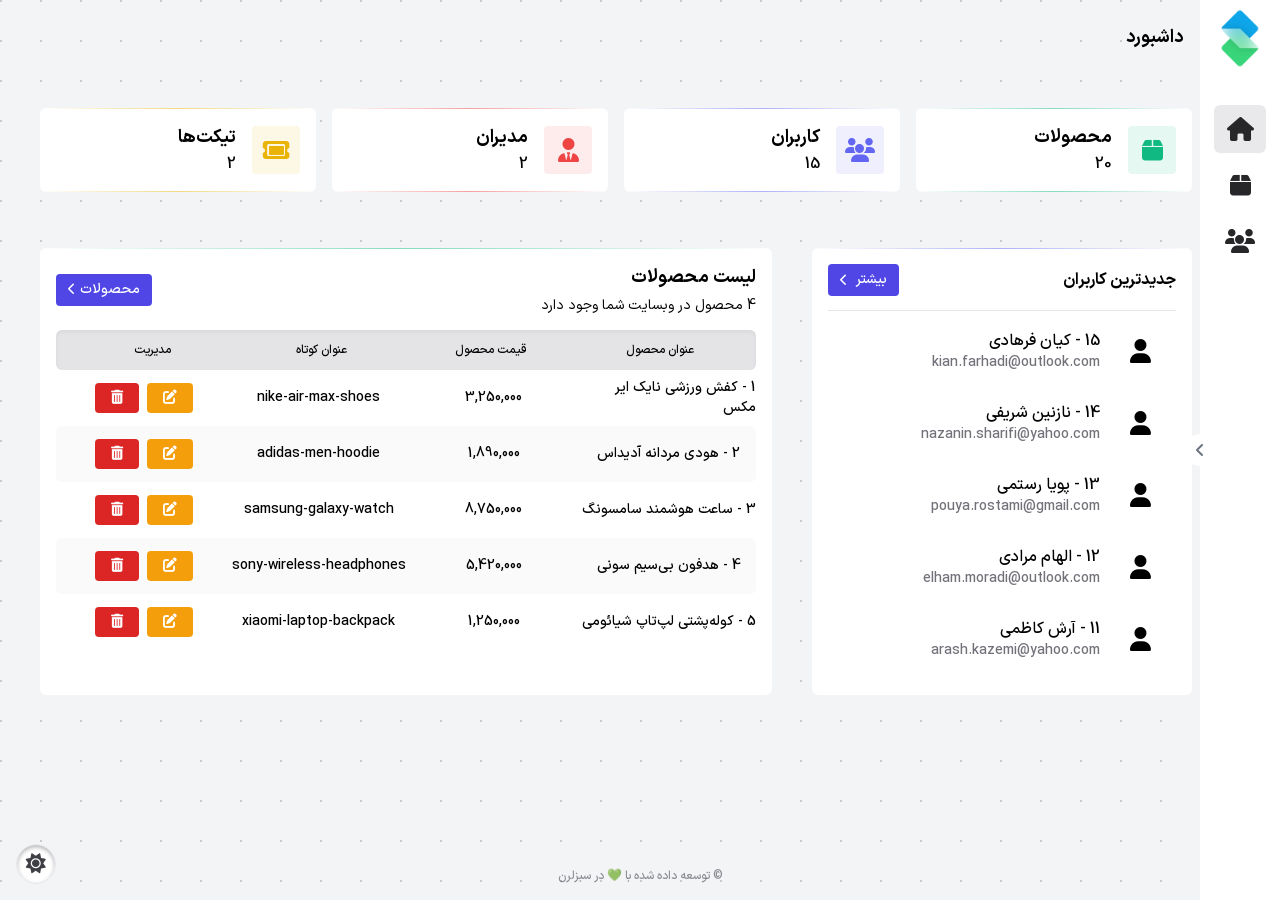
==== index.html @ e5ffb811 "git started" ====
<!-- 
  1: use ".hidden" class to toggle ".TOAST" and ".MODAL-SCREEN"

  2: use insertAdjacentHTML method to change .modal content
-->

<!doctype html>
<html lang="fa-IR" dir="rtl">
   <head>
      <meta charset="UTF-8" />
      <meta name="viewport" content="width=device-width, initial-scale=1.0" />
      <title>سبز لرن - داشبورد ادمین</title>
      <link rel="stylesheet" href="./public/css/styles.css" />
      <!-- Fontawesome CDNJS 6.6.0 -->
      <link rel="stylesheet" href="https://cdnjs.cloudflare.com/ajax/libs/font-awesome/6.6.0/css/all.min.css" />
   </head>
   <body>
      <header></header>

      <main>
         <aside class="sidebar">
            <header>
               <a href="/">
                  <img src="./public/images/logo.png" class="website-logo" alt="" />
               </a>
            </header>
            <main class="side-menu">
               <ul class="side-container">
                  <li>
                     <a href="#" class="navlink active">
                        <span class="navicon"><i class="fa-solid fa-house"></i></span>
                        <span class="title">داشبورد</span>
                     </a>
                  </li>
                  <!-- Products -->
                  <li>
                     <a href="./dashboard/products/" class="navlink">
                        <span class="navicon"><i class="fa-solid fa-box"></i></span>
                        <span class="title">محصولات</span>
                     </a>
                  </li>

                  <li>
                     <a href="./dashboard/users/" class="navlink">
                        <span class="navicon"><i class="fa-solid fa-users"></i></span>
                        <span class="title">کاربران</span>
                     </a>
                  </li>
               </ul>
            </main>
            <footer></footer>
            <button class="toggle-sidebar">
               <!-- Arrow Right -->
               <i class="fa-solid fa-angle-left"></i>
            </button>
         </aside>
         <section class="content">
            <div class="breadcrumbs">
               <a href="./index.html" class="breadcrumb">داشبورد</a>
            </div>

            <section class="hero-cards">
               <article>
                  <i class="ui-border emerald top"></i>
                  <i class="ui-border emerald bottom"></i>
                  <!-- Products icon -->
                  <span class="hero-card-icon products-icon">
                     <i class="fa-solid fa-box"></i>
                  </span>
                  <div>
                     <p class="hero-card-title">محصولات</p>
                     <p class="hero-card-data products-data">2</p>
                  </div>
               </article>
               <article>
                  <i class="ui-border indigo top"></i>
                  <i class="ui-border indigo bottom"></i>
                  <!-- Users icon -->
                  <span class="hero-card-icon users-icon">
                     <i class="fa-solid fa-users"></i>
                  </span>
                  <div>
                     <p class="hero-card-title">کاربران</p>
                     <p class="hero-card-data users-data">2</p>
                  </div>
               </article>
               <article>
                  <i class="ui-border red top"></i>
                  <i class="ui-border red bottom"></i>
                  <!-- Admins icon -->
                  <span class="hero-card-icon admins-icon">
                     <i class="fa-solid fa-user-tie"></i>
                  </span>
                  <div>
                     <p class="hero-card-title">مدیران</p>
                     <p class="hero-card-data moderators-data">2</p>
                  </div>
               </article>
               <article>
                  <i class="ui-border yellow top"></i>
                  <i class="ui-border yellow bottom"></i>
                  <!-- Tickets icon -->
                  <span class="hero-card-icon tickets-icon">
                     <i class="fa-solid fa-ticket"></i>
                  </span>
                  <div>
                     <p class="hero-card-title">تیکت‌ها</p>
                     <p class="hero-card-data ticket-data">2</p>
                  </div>
               </article>
            </section>

            <section class="after-hero">
               <section class="latest-users">
                  <i class="ui-border top indigo"></i>
                  <div class="section-header">
                     <p class="section-title">جدیدترین کاربران</p>
                     <!-- Redirect to /dashboard/users page -->
                     <a href="./dashboard/users/" class="section-link">
                        بیشتر
                        <!-- Arrow(Chervon Left) -->
                        <i class="fa-solid fa-chevron-left"></i>
                     </a>
                  </div>
               </section>
               <section class="table-component">
                  <i class="ui-border emerald top"></i>
                  <div class="section-header">
                     <div>
                        <p class="title-text">لیست محصولات</p>
                        <p class="products-count-text caption-text">
                           <span class="products-data">4</span>
                           <span> محصول در وبسایت شما وجود دارد </span>
                        </p>
                     </div>
                     <a href="./dashboard/products/" class="section-link">
                        <span>
                           محصولات
                           <i class="fa-solid fa-chevron-left"></i>
                        </span>
                     </a>
                  </div>

                  <div class="table-head-row">
                     <p>عنوان محصول</p>
                     <p>قیمت محصول</p>
                     <p>عنوان کوتاه</p>
                     <p>مدیریت</p>
                  </div>

                  <div class="table-body" id="first-products-container">
                     <!-- Data loaded from js -->
                  </div>
               </section>
            </section>
         </section>
      </main>

      <footer></footer>

      <div class="toast hidden">cls
      </div>

      <div class="modal-screen hidden">
         <div class="modal"></div>
      </div>

      <button class="theme-button">
         <!-- Moon icon -->
         <!-- <i class="fas fa-moon"></i> -->
         <!-- Sun icon -->
         <i class="fas fa-sun"></i>
      </button>

      <footer class="copyright">
         &copy; توسعه داده شده با 💚 در
         <a href="https://sabzlearn.ir" target="_blank">سبزلرن</a>
      </footer>

      <script src="./public/js/app.js" defer></script>
   </body>
</html>
---- public/css/styles.css ----
*, ::before, ::after {
  --tw-border-spacing-x: 0;
  --tw-border-spacing-y: 0;
  --tw-translate-x: 0;
  --tw-translate-y: 0;
  --tw-rotate: 0;
  --tw-skew-x: 0;
  --tw-skew-y: 0;
  --tw-scale-x: 1;
  --tw-scale-y: 1;
  --tw-pan-x:  ;
  --tw-pan-y:  ;
  --tw-pinch-zoom:  ;
  --tw-scroll-snap-strictness: proximity;
  --tw-gradient-from-position:  ;
  --tw-gradient-via-position:  ;
  --tw-gradient-to-position:  ;
  --tw-ordinal:  ;
  --tw-slashed-zero:  ;
  --tw-numeric-figure:  ;
  --tw-numeric-spacing:  ;
  --tw-numeric-fraction:  ;
  --tw-ring-inset:  ;
  --tw-ring-offset-width: 0px;
  --tw-ring-offset-color: #fff;
  --tw-ring-color: rgb(59 130 246 / 0.5);
  --tw-ring-offset-shadow: 0 0 #0000;
  --tw-ring-shadow: 0 0 #0000;
  --tw-shadow: 0 0 #0000;
  --tw-shadow-colored: 0 0 #0000;
  --tw-blur:  ;
  --tw-brightness:  ;
  --tw-contrast:  ;
  --tw-grayscale:  ;
  --tw-hue-rotate:  ;
  --tw-invert:  ;
  --tw-saturate:  ;
  --tw-sepia:  ;
  --tw-drop-shadow:  ;
  --tw-backdrop-blur:  ;
  --tw-backdrop-brightness:  ;
  --tw-backdrop-contrast:  ;
  --tw-backdrop-grayscale:  ;
  --tw-backdrop-hue-rotate:  ;
  --tw-backdrop-invert:  ;
  --tw-backdrop-opacity:  ;
  --tw-backdrop-saturate:  ;
  --tw-backdrop-sepia:  ;
  --tw-contain-size:  ;
  --tw-contain-layout:  ;
  --tw-contain-paint:  ;
  --tw-contain-style:  ;
}

::backdrop {
  --tw-border-spacing-x: 0;
  --tw-border-spacing-y: 0;
  --tw-translate-x: 0;
  --tw-translate-y: 0;
  --tw-rotate: 0;
  --tw-skew-x: 0;
  --tw-skew-y: 0;
  --tw-scale-x: 1;
  --tw-scale-y: 1;
  --tw-pan-x:  ;
  --tw-pan-y:  ;
  --tw-pinch-zoom:  ;
  --tw-scroll-snap-strictness: proximity;
  --tw-gradient-from-position:  ;
  --tw-gradient-via-position:  ;
  --tw-gradient-to-position:  ;
  --tw-ordinal:  ;
  --tw-slashed-zero:  ;
  --tw-numeric-figure:  ;
  --tw-numeric-spacing:  ;
  --tw-numeric-fraction:  ;
  --tw-ring-inset:  ;
  --tw-ring-offset-width: 0px;
  --tw-ring-offset-color: #fff;
  --tw-ring-color: rgb(59 130 246 / 0.5);
  --tw-ring-offset-shadow: 0 0 #0000;
  --tw-ring-shadow: 0 0 #0000;
  --tw-shadow: 0 0 #0000;
  --tw-shadow-colored: 0 0 #0000;
  --tw-blur:  ;
  --tw-brightness:  ;
  --tw-contrast:  ;
  --tw-grayscale:  ;
  --tw-hue-rotate:  ;
  --tw-invert:  ;
  --tw-saturate:  ;
  --tw-sepia:  ;
  --tw-drop-shadow:  ;
  --tw-backdrop-blur:  ;
  --tw-backdrop-brightness:  ;
  --tw-backdrop-contrast:  ;
  --tw-backdrop-grayscale:  ;
  --tw-backdrop-hue-rotate:  ;
  --tw-backdrop-invert:  ;
  --tw-backdrop-opacity:  ;
  --tw-backdrop-saturate:  ;
  --tw-backdrop-sepia:  ;
  --tw-contain-size:  ;
  --tw-contain-layout:  ;
  --tw-contain-paint:  ;
  --tw-contain-style:  ;
}

/*
! tailwindcss v3.4.14 | MIT License | https://tailwindcss.com
*/

/*
1. Prevent padding and border from affecting element width. (https://github.com/mozdevs/cssremedy/issues/4)
2. Allow adding a border to an element by just adding a border-width. (https://github.com/tailwindcss/tailwindcss/pull/116)
*/

*,
::before,
::after {
  box-sizing: border-box;
  /* 1 */
  border-width: 0;
  /* 2 */
  border-style: solid;
  /* 2 */
  border-color: #e5e7eb;
  /* 2 */
}

::before,
::after {
  --tw-content: '';
}

/*
1. Use a consistent sensible line-height in all browsers.
2. Prevent adjustments of font size after orientation changes in iOS.
3. Use a more readable tab size.
4. Use the user's configured `sans` font-family by default.
5. Use the user's configured `sans` font-feature-settings by default.
6. Use the user's configured `sans` font-variation-settings by default.
7. Disable tap highlights on iOS
*/

html,
:host {
  line-height: 1.5;
  /* 1 */
  -webkit-text-size-adjust: 100%;
  /* 2 */
  -moz-tab-size: 4;
  /* 3 */
  -o-tab-size: 4;
     tab-size: 4;
  /* 3 */
  font-family: ui-sans-serif, system-ui, sans-serif, "Apple Color Emoji", "Segoe UI Emoji", "Segoe UI Symbol", "Noto Color Emoji";
  /* 4 */
  font-feature-settings: normal;
  /* 5 */
  font-variation-settings: normal;
  /* 6 */
  -webkit-tap-highlight-color: transparent;
  /* 7 */
}

/*
1. Remove the margin in all browsers.
2. Inherit line-height from `html` so users can set them as a class directly on the `html` element.
*/

body {
  margin: 0;
  /* 1 */
  line-height: inherit;
  /* 2 */
}

/*
1. Add the correct height in Firefox.
2. Correct the inheritance of border color in Firefox. (https://bugzilla.mozilla.org/show_bug.cgi?id=190655)
3. Ensure horizontal rules are visible by default.
*/

hr {
  height: 0;
  /* 1 */
  color: inherit;
  /* 2 */
  border-top-width: 1px;
  /* 3 */
}

/*
Add the correct text decoration in Chrome, Edge, and Safari.
*/

abbr:where([title]) {
  -webkit-text-decoration: underline dotted;
          text-decoration: underline dotted;
}

/*
Remove the default font size and weight for headings.
*/

h1,
h2,
h3,
h4,
h5,
h6 {
  font-size: inherit;
  font-weight: inherit;
}

/*
Reset links to optimize for opt-in styling instead of opt-out.
*/

a {
  color: inherit;
  text-decoration: inherit;
}

/*
Add the correct font weight in Edge and Safari.
*/

b,
strong {
  font-weight: bolder;
}

/*
1. Use the user's configured `mono` font-family by default.
2. Use the user's configured `mono` font-feature-settings by default.
3. Use the user's configured `mono` font-variation-settings by default.
4. Correct the odd `em` font sizing in all browsers.
*/

code,
kbd,
samp,
pre {
  font-family: ui-monospace, SFMono-Regular, Menlo, Monaco, Consolas, "Liberation Mono", "Courier New", monospace;
  /* 1 */
  font-feature-settings: normal;
  /* 2 */
  font-variation-settings: normal;
  /* 3 */
  font-size: 1em;
  /* 4 */
}

/*
Add the correct font size in all browsers.
*/

small {
  font-size: 80%;
}

/*
Prevent `sub` and `sup` elements from affecting the line height in all browsers.
*/

sub,
sup {
  font-size: 75%;
  line-height: 0;
  position: relative;
  vertical-align: baseline;
}

sub {
  bottom: -0.25em;
}

sup {
  top: -0.5em;
}

/*
1. Remove text indentation from table contents in Chrome and Safari. (https://bugs.chromium.org/p/chromium/issues/detail?id=999088, https://bugs.webkit.org/show_bug.cgi?id=201297)
2. Correct table border color inheritance in all Chrome and Safari. (https://bugs.chromium.org/p/chromium/issues/detail?id=935729, https://bugs.webkit.org/show_bug.cgi?id=195016)
3. Remove gaps between table borders by default.
*/

table {
  text-indent: 0;
  /* 1 */
  border-color: inherit;
  /* 2 */
  border-collapse: collapse;
  /* 3 */
}

/*
1. Change the font styles in all browsers.
2. Remove the margin in Firefox and Safari.
3. Remove default padding in all browsers.
*/

button,
input,
optgroup,
select,
textarea {
  font-family: inherit;
  /* 1 */
  font-feature-settings: inherit;
  /* 1 */
  font-variation-settings: inherit;
  /* 1 */
  font-size: 100%;
  /* 1 */
  font-weight: inherit;
  /* 1 */
  line-height: inherit;
  /* 1 */
  letter-spacing: inherit;
  /* 1 */
  color: inherit;
  /* 1 */
  margin: 0;
  /* 2 */
  padding: 0;
  /* 3 */
}

/*
Remove the inheritance of text transform in Edge and Firefox.
*/

button,
select {
  text-transform: none;
}

/*
1. Correct the inability to style clickable types in iOS and Safari.
2. Remove default button styles.
*/

button,
input:where([type='button']),
input:where([type='reset']),
input:where([type='submit']) {
  -webkit-appearance: button;
  /* 1 */
  background-color: transparent;
  /* 2 */
  background-image: none;
  /* 2 */
}

/*
Use the modern Firefox focus style for all focusable elements.
*/

:-moz-focusring {
  outline: auto;
}

/*
Remove the additional `:invalid` styles in Firefox. (https://github.com/mozilla/gecko-dev/blob/2f9eacd9d3d995c937b4251a5557d95d494c9be1/layout/style/res/forms.css#L728-L737)
*/

:-moz-ui-invalid {
  box-shadow: none;
}

/*
Add the correct vertical alignment in Chrome and Firefox.
*/

progress {
  vertical-align: baseline;
}

/*
Correct the cursor style of increment and decrement buttons in Safari.
*/

::-webkit-inner-spin-button,
::-webkit-outer-spin-button {
  height: auto;
}

/*
1. Correct the odd appearance in Chrome and Safari.
2. Correct the outline style in Safari.
*/

[type='search'] {
  -webkit-appearance: textfield;
  /* 1 */
  outline-offset: -2px;
  /* 2 */
}

/*
Remove the inner padding in Chrome and Safari on macOS.
*/

::-webkit-search-decoration {
  -webkit-appearance: none;
}

/*
1. Correct the inability to style clickable types in iOS and Safari.
2. Change font properties to `inherit` in Safari.
*/

::-webkit-file-upload-button {
  -webkit-appearance: button;
  /* 1 */
  font: inherit;
  /* 2 */
}

/*
Add the correct display in Chrome and Safari.
*/

summary {
  display: list-item;
}

/*
Removes the default spacing and border for appropriate elements.
*/

blockquote,
dl,
dd,
h1,
h2,
h3,
h4,
h5,
h6,
hr,
figure,
p,
pre {
  margin: 0;
}

fieldset {
  margin: 0;
  padding: 0;
}

legend {
  padding: 0;
}

ol,
ul,
menu {
  list-style: none;
  margin: 0;
  padding: 0;
}

/*
Reset default styling for dialogs.
*/

dialog {
  padding: 0;
}

/*
Prevent resizing textareas horizontally by default.
*/

textarea {
  resize: vertical;
}

/*
1. Reset the default placeholder opacity in Firefox. (https://github.com/tailwindlabs/tailwindcss/issues/3300)
2. Set the default placeholder color to the user's configured gray 400 color.
*/

input::-moz-placeholder, textarea::-moz-placeholder {
  opacity: 1;
  /* 1 */
  color: #9ca3af;
  /* 2 */
}

input::placeholder,
textarea::placeholder {
  opacity: 1;
  /* 1 */
  color: #9ca3af;
  /* 2 */
}

/*
Set the default cursor for buttons.
*/

button,
[role="button"] {
  cursor: pointer;
}

/*
Make sure disabled buttons don't get the pointer cursor.
*/

:disabled {
  cursor: default;
}

/*
1. Make replaced elements `display: block` by default. (https://github.com/mozdevs/cssremedy/issues/14)
2. Add `vertical-align: middle` to align replaced elements more sensibly by default. (https://github.com/jensimmons/cssremedy/issues/14#issuecomment-634934210)
   This can trigger a poorly considered lint error in some tools but is included by design.
*/

img,
svg,
video,
canvas,
audio,
iframe,
embed,
object {
  display: block;
  /* 1 */
  vertical-align: middle;
  /* 2 */
}

/*
Constrain images and videos to the parent width and preserve their intrinsic aspect ratio. (https://github.com/mozdevs/cssremedy/issues/14)
*/

img,
video {
  max-width: 100%;
  height: auto;
}

/* Make elements with the HTML hidden attribute stay hidden by default */

[hidden]:where(:not([hidden="until-found"])) {
  display: none;
}

.input {
  border-radius: 0.375rem;
  border-width: 1px;
  --tw-border-opacity: 1;
  border-color: rgb(209 213 219 / var(--tw-border-opacity));
  padding-left: 0.75rem;
  padding-right: 0.75rem;
  padding-top: 0.5rem;
  padding-bottom: 0.5rem;
  font-size: 0.875rem;
  line-height: 1.25rem;
  font-weight: 500;
  --tw-text-opacity: 1;
  color: rgb(55 65 81 / var(--tw-text-opacity));
  --tw-shadow: 0 1px 2px 0 rgb(0 0 0 / 0.05);
  --tw-shadow-colored: 0 1px 2px 0 var(--tw-shadow-color);
  box-shadow: var(--tw-ring-offset-shadow, 0 0 #0000), var(--tw-ring-shadow, 0 0 #0000), var(--tw-shadow);
  transition-duration: 150ms;
}

.input:focus {
  --tw-border-opacity: 1;
  border-color: rgb(99 102 241 / var(--tw-border-opacity));
  outline: 2px solid transparent;
  outline-offset: 2px;
  --tw-ring-offset-shadow: var(--tw-ring-inset) 0 0 0 var(--tw-ring-offset-width) var(--tw-ring-offset-color);
  --tw-ring-shadow: var(--tw-ring-inset) 0 0 0 calc(2px + var(--tw-ring-offset-width)) var(--tw-ring-color);
  box-shadow: var(--tw-ring-offset-shadow), var(--tw-ring-shadow), var(--tw-shadow, 0 0 #0000);
  --tw-ring-opacity: 1;
  --tw-ring-color: rgb(99 102 241 / var(--tw-ring-opacity));
}

.top-0 {
  top: 0px;
}

.hidden {
  display: none;
}

@font-face {
  font-family: "Sans-Regular";

  src: url(../fonts/Sans-Regular.ttf);
}

@font-face {
  font-family: "Sans-Medium";

  src: url(../fonts/Sans-Medium.ttf);
}

@font-face {
  font-family: "Sans-DemiBold";

  src: url(../fonts/Sans-DemiBold.ttf);
}

@font-face {
  font-family: "Sans-Bold";

  src: url(../fonts/Sans-Bold.ttf);
}

body {
  --tw-bg-opacity: 1;
  background-color: rgb(243 244 246 / var(--tw-bg-opacity));
  font-family: Sans-Medium;
  background-image: radial-gradient(rgba(0, 0, 0, 0.167) 1px, transparent 0);
  background-size: 40px 40px;
  background-position: -19px -19px;
}

body:is(.dark *) {
  --tw-bg-opacity: 1;
  background-color: rgb(24 24 27 / var(--tw-bg-opacity));
  --tw-text-opacity: 1;
  color: rgb(255 255 255 / var(--tw-text-opacity));
  background-image: radial-gradient(
      rgba(255, 255, 255, 0.14) 1px,
      transparent 0
    );
  background-size: 40px 40px;
  background-position: -19px -19px;
}

aside {
  position: fixed;
  top: 0px;
  display: flex;
  height: 100vh;
  width: 80px;
  flex-direction: column;
  align-items: center;
  justify-content: space-between;
  --tw-bg-opacity: 1;
  background-color: rgb(255 255 255 / var(--tw-bg-opacity));
  padding-top: 1.25rem;
  padding-bottom: 1.25rem;
  transition-duration: 300ms;
  transition-timing-function: cubic-bezier(0.4, 0, 0.2, 1);
}

aside:is(.dark *) {
  --tw-bg-opacity: 1;
  background-color: rgb(39 39 42 / var(--tw-bg-opacity));
}

aside {
  main {
    margin-top: 2.5rem;
  }
  main {
    height: 100%;
  }
  main {
    width: 100%;
  }
}

.toggle-sidebar {
  position: absolute;
  top: 0px;
  left: -1rem;
  bottom: 0px;
  margin-top: auto;
  margin-bottom: auto;
  display: flex;
  max-height: -moz-max-content;
  max-height: max-content;
  width: 2rem;
  align-items: center;
  justify-content: center;
  border-radius: 9999px;
  border-width: 0px;
  border-color: transparent;
  --tw-bg-opacity: 1;
  background-color: rgb(255 255 255 / var(--tw-bg-opacity));
  padding: 0.5rem;
  --tw-text-opacity: 1;
  color: rgb(107 114 128 / var(--tw-text-opacity));
  transition-duration: 300ms;
  transition-timing-function: cubic-bezier(0.4, 0, 0.2, 1);
}

.toggle-sidebar:hover {
  --tw-text-opacity: 1;
  color: rgb(55 65 81 / var(--tw-text-opacity));
}

.toggle-sidebar:is(.dark *) {
  --tw-bg-opacity: 1;
  background-color: rgb(39 39 42 / var(--tw-bg-opacity));
  --tw-text-opacity: 1;
  color: rgb(255 255 255 / var(--tw-text-opacity));
}

.toggle-sidebar:hover:is(.dark *) {
  --tw-text-opacity: 1;
  color: rgb(212 212 216 / var(--tw-text-opacity));
}

.website-logo {
  width: 3.5rem;
  --tw-rotate: 90deg;
  transform: translate(var(--tw-translate-x), var(--tw-translate-y)) rotate(var(--tw-rotate)) skewX(var(--tw-skew-x)) skewY(var(--tw-skew-y)) scaleX(var(--tw-scale-x)) scaleY(var(--tw-scale-y));
  transition-duration: 300ms;
}

.content {
  margin-top: 1.5rem;
  margin-bottom: 1.5rem;
  margin-right: auto;
  margin-left: 2.5rem;
  width: 90%;
  transition-property: all;
  transition-duration: 300ms;
  transition-timing-function: cubic-bezier(0.4, 0, 0.2, 1);
}

@media (min-width: 640px) {
  .sidebar.open + .content {
    width: 4%;
  }
}

@media (min-width: 768px) {
  .sidebar.open + .content {
    width: 67%;
  }
}

@media (min-width: 1024px) {
  .sidebar.open + .content {
    width: 73%;
  }
}

@media (min-width: 1280px) {
  .sidebar.open + .content {
    width: 76%;
  }
}

.sidebar.open {
  width: 16rem;
  .website-logo {
    width: 5rem;
  }
  .website-logo {
    --tw-rotate: 0deg;
    transform: translate(var(--tw-translate-x), var(--tw-translate-y)) rotate(var(--tw-rotate)) skewX(var(--tw-skew-x)) skewY(var(--tw-skew-y)) scaleX(var(--tw-scale-x)) scaleY(var(--tw-scale-y));
  }
  .toggle-sidebar {
    --tw-rotate: 180deg;
    transform: translate(var(--tw-translate-x), var(--tw-translate-y)) rotate(var(--tw-rotate)) skewX(var(--tw-skew-x)) skewY(var(--tw-skew-y)) scaleX(var(--tw-scale-x)) scaleY(var(--tw-scale-y));
  }
  .navlink {
    width: 90%;
  }
}

.side-menu {
  min-height: 100%;
  width: 100%;
}

.side-menu > :not([hidden]) ~ :not([hidden]) {
  --tw-space-y-reverse: 0;
  margin-top: calc(0.25rem * calc(1 - var(--tw-space-y-reverse)));
  margin-bottom: calc(0.25rem * var(--tw-space-y-reverse));
}

.side-menu {
  overflow: hidden;
  white-space: nowrap;
}

.navlink {
  margin-left: auto;
  margin-right: auto;
  margin-top: 0.5rem;
  margin-bottom: 0.5rem;
  display: flex;
  width: 52px;
  height: 52px;
  height: 3rem;
  align-items: center;
  justify-content: flex-start;
  overflow: hidden;
  border-radius: 0.375rem;
  --tw-text-opacity: 1;
  color: rgb(39 39 42 / var(--tw-text-opacity));
  transition-duration: 300ms;
}

.navlink:is(.dark *) {
  --tw-text-opacity: 1;
  color: rgb(244 244 245 / var(--tw-text-opacity));
}

.navlink.active {
  background-color: rgb(212 212 216 / 0.5);
}

.navlink.active:is(.dark *) {
  background-color: rgb(24 24 27 / 0.5);
}

.navicon {
  display: flex;
  min-height: 52px;
  min-width: 52px;
  align-items: center;
  justify-content: center;
  font-size: 1.5rem;
  line-height: 2rem;
}

.navicon:is(.dark *) {
  --tw-text-opacity: 1;
  color: rgb(212 212 216 / var(--tw-text-opacity));
}

.breadcrumbs {
  margin-bottom: 1.25rem;
}

.breadcrumb {
  position: relative;
  padding-left: 0.5rem;
  padding-right: 0.5rem;
  font-family: Sans-Bold;
  font-size: 1.125rem;
  line-height: 1.75rem;
}

.hero-cards {
  margin-top: 3.5rem;
  display: grid;
  grid-template-columns: repeat(1, minmax(0, 1fr));
  gap: 1rem;
}

.hero-cards > * {
  position: relative;
  display: flex;
  width: 100%;
  align-items: center;
  gap: 1rem;
  border-radius: 0.375rem;
  --tw-bg-opacity: 1;
  background-color: rgb(255 255 255 / var(--tw-bg-opacity));
  padding: 1rem;
}

.hero-cards:is(.dark *) > * {
  --tw-bg-opacity: 1;
  background-color: rgb(39 39 42 / var(--tw-bg-opacity));
}

@media (min-width: 640px) {
  .hero-cards {
    grid-template-columns: repeat(2, minmax(0, 1fr));
  }
}

@media (min-width: 768px) {
  .hero-cards {
    grid-template-columns: repeat(3, minmax(0, 1fr));
  }
}

@media (min-width: 1024px) {
  .hero-cards {
    grid-template-columns: repeat(4, minmax(0, 1fr));
  }
}

.ui-border {
  position: absolute;
  right: 0px;
  height: 1px;
  width: 100%;
  border-radius: 9999px;
  background-image: linear-gradient(to left, var(--tw-gradient-stops));
  --tw-gradient-from: transparent var(--tw-gradient-from-position);
  --tw-gradient-to: rgb(0 0 0 / 0) var(--tw-gradient-to-position);
  --tw-gradient-stops: var(--tw-gradient-from), var(--tw-gradient-to);
  --tw-gradient-to: rgb(255 255 255 / 0)  var(--tw-gradient-to-position);
  --tw-gradient-stops: var(--tw-gradient-from), rgb(255 255 255 / 0.2) var(--tw-gradient-via-position), var(--tw-gradient-to);
}

.ui-border.top {
  top: 0px;
}

.ui-border.bottom {
  bottom: 0px;
}

.ui-border.emerald {
  --tw-gradient-to: rgb(16 185 129 / 0)  var(--tw-gradient-to-position);
  --tw-gradient-stops: var(--tw-gradient-from), rgb(16 185 129 / 0.5) var(--tw-gradient-via-position), var(--tw-gradient-to);
}

.ui-border.indigo {
  --tw-gradient-to: rgb(99 102 241 / 0)  var(--tw-gradient-to-position);
  --tw-gradient-stops: var(--tw-gradient-from), rgb(99 102 241 / 0.5) var(--tw-gradient-via-position), var(--tw-gradient-to);
}

.ui-border.red {
  --tw-gradient-to: rgb(239 68 68 / 0)  var(--tw-gradient-to-position);
  --tw-gradient-stops: var(--tw-gradient-from), rgb(239 68 68 / 0.5) var(--tw-gradient-via-position), var(--tw-gradient-to);
}

.ui-border.yellow {
  --tw-gradient-to: rgb(234 179 8 / 0)  var(--tw-gradient-to-position);
  --tw-gradient-stops: var(--tw-gradient-from), rgb(234 179 8 / 0.5) var(--tw-gradient-via-position), var(--tw-gradient-to);
}

.hero-card-icon {
  display: flex;
  width: 3rem;
  height: 3rem;
  align-items: center;
  justify-content: center;
  border-radius: 0.25rem;
  --tw-bg-opacity: 1;
  background-color: rgb(244 244 245 / var(--tw-bg-opacity));
  font-size: 1.5rem;
  line-height: 2rem;
}

.products-icon {
  background-color: rgb(16 185 129 / 0.1);
  --tw-text-opacity: 1;
  color: rgb(16 185 129 / var(--tw-text-opacity));
}

.hero-card-title {
  font-family: Sans-Bold;
  font-size: 1.125rem;
  line-height: 1.75rem;
}

.hero-card-title:is(.dark *) {
  --tw-text-opacity: 1;
  color: rgb(212 212 216 / var(--tw-text-opacity));
}

.users-icon {
  background-color: rgb(99 102 241 / 0.1);
  --tw-text-opacity: 1;
  color: rgb(99 102 241 / var(--tw-text-opacity));
}

.admins-icon {
  background-color: rgb(239 68 68 / 0.1);
  --tw-text-opacity: 1;
  color: rgb(239 68 68 / var(--tw-text-opacity));
}

.tickets-icon {
  background-color: rgb(234 179 8 / 0.1);
  --tw-text-opacity: 1;
  color: rgb(234 179 8 / var(--tw-text-opacity));
}

.after-hero {
  margin-top: 3.5rem;
  display: flex;
  gap: 2.5rem;
}

.after-hero > * {
  max-height: -moz-max-content;
  max-height: max-content;
}

.latest-users {
  position: relative;
  min-width: 380px;
  border-radius: 0.375rem;
  --tw-bg-opacity: 1;
  background-color: rgb(255 255 255 / var(--tw-bg-opacity));
  padding: 1rem;
}

.latest-users:is(.dark *) {
  --tw-bg-opacity: 1;
  background-color: rgb(39 39 42 / var(--tw-bg-opacity));
}

.latest-users {
  article {
    margin-top: 0.5rem;
    margin-bottom: 0.5rem;
  }
  article {
    display: flex;
  }
  article {
    height: 4rem;
  }
  article {
    width: 100%;
  }
  article {
    align-items: center;
  }
  article {
    gap: 1rem;
  }
  article {
    border-radius: 0.25rem;
  }
  article {
    padding-left: 0.75rem;
    padding-right: 0.75rem;
  }
  article:is(.dark *) {
    background-color: rgb(63 63 70 / 0.2);
  }
}

.section-header {
  display: flex;
  align-items: center;
  justify-content: space-between;
  border-bottom-width: 1px;
  padding-bottom: 0.875rem;
}

.section-header:is(.dark *) {
  border-color: rgb(255 255 255 / 0.1);
}

.table-component {
  .section-header {
    border-style: none;
  }
}

.section-title {
  font-family: Sans-Bold;
}

.section-link {
  display: flex;
  align-items: center;
  gap: 0.5rem;
  border-radius: 0.25rem;
  --tw-bg-opacity: 1;
  background-color: rgb(79 70 229 / var(--tw-bg-opacity));
  padding-left: 0.75rem;
  padding-right: 0.75rem;
  padding-top: 0.375rem;
  padding-bottom: 0.375rem;
  font-size: 0.875rem;
  line-height: 1.25rem;
  --tw-text-opacity: 1;
  color: rgb(255 255 255 / var(--tw-text-opacity));
  transition-duration: 150ms;
}

.section-link:focus-within {
  --tw-ring-offset-shadow: var(--tw-ring-inset) 0 0 0 var(--tw-ring-offset-width) var(--tw-ring-offset-color);
  --tw-ring-shadow: var(--tw-ring-inset) 0 0 0 calc(4px + var(--tw-ring-offset-width)) var(--tw-ring-color);
  box-shadow: var(--tw-ring-offset-shadow), var(--tw-ring-shadow), var(--tw-shadow, 0 0 #0000);
}

.section-link:hover {
  --tw-bg-opacity: 0.9;
}

.section-link {
  i {
    font-size: 0.75rem;
    line-height: 1rem;
  }
}

.icon-card {
  display: flex;
  width: 3rem;
  height: 3rem;
  align-items: center;
  justify-content: center;
  border-radius: 0.25rem;
  font-size: 1.5rem;
  line-height: 2rem;
  transition-duration: 150ms;
}

.user-email {
  font-size: 0.875rem;
  line-height: 1.25rem;
  --tw-text-opacity: 1;
  color: rgb(113 113 122 / var(--tw-text-opacity));
}

.user-email:is(.dark *) {
  --tw-text-opacity: 1;
  color: rgb(161 161 170 / var(--tw-text-opacity));
}

.table-component {
  position: relative;
  width: 100%;
  border-radius: 0.375rem;
  --tw-bg-opacity: 1;
  background-color: rgb(255 255 255 / var(--tw-bg-opacity));
  padding: 1rem;
}

.table-component:is(.dark *) {
  --tw-bg-opacity: 1;
  background-color: rgb(39 39 42 / var(--tw-bg-opacity));
}

.title-text {
  font-family: Sans-Bold;
  font-size: 1.125rem;
  line-height: 1.75rem;
}

.products-data:is(.dark *) {
  --tw-text-opacity: 1;
  color: rgb(255 255 255 / var(--tw-text-opacity));
}

.caption-text {
  margin-top: 0.25rem;
  font-family: Sans-Regular;
  font-size: 0.875rem;
  line-height: 1.25rem;
}

.caption-text:is(.dark *) {
  color: rgb(255 255 255 / 0.6);
}

.table-head-row {
  display: flex;
  width: 100%;
  align-items: center;
  justify-content: space-between;
  border-radius: 0.375rem;
  --tw-bg-opacity: 1;
  background-color: rgb(228 228 231 / var(--tw-bg-opacity));
  padding: 0.75rem;
  font-size: 0.75rem;
  line-height: 1rem;
  --tw-shadow: inset 0 2px 4px 0 rgb(0 0 0 / 0.05);
  --tw-shadow-colored: inset 0 2px 4px 0 var(--tw-shadow-color);
  box-shadow: var(--tw-ring-offset-shadow, 0 0 #0000), var(--tw-ring-shadow, 0 0 #0000), var(--tw-shadow);
}

.table-head-row > * {
  display: flex;
  width: 100%;
  align-items: center;
  justify-content: center;
  gap: 0.25rem;
}

.table-head-row:is(.dark *) {
  --tw-bg-opacity: 1;
  background-color: rgb(24 24 27 / var(--tw-bg-opacity));
  --tw-text-opacity: 1;
  color: rgb(212 212 216 / var(--tw-text-opacity));
  --tw-shadow-color: rgb(63 63 70 / 0.6);
  --tw-shadow: var(--tw-shadow-colored);
}

.tableRow {
  display: flex;
  height: 3.5rem;
  width: 100%;
  border-radius: 0.375rem;
  font-size: 0.875rem;
  line-height: 1.25rem;
}

.tableRow:nth-child(even) {
  --tw-bg-opacity: 1;
  background-color: rgb(250 250 250 / var(--tw-bg-opacity));
}

.tableRow > * {
  overflow: hidden;
  display: -webkit-box;
  -webkit-box-orient: vertical;
  -webkit-line-clamp: 1;
  display: flex;
  width: 100%;
  align-items: center;
  justify-content: center;
  gap: 0.5rem;
}

.tableRow:is(.dark *):nth-child(even) {
  background-color: rgb(24 24 27 / 0.5);
}

.tableRow {
  .product-manage {
    --tw-text-opacity: 1;
    color: rgb(255 255 255 / var(--tw-text-opacity));
  }
  .product-manage > * {
    border-radius: 0.25rem;
  }
  .product-manage > * {
    padding-left: 1rem;
    padding-right: 1rem;
  }
  .product-manage > * {
    padding-top: 0.25rem;
    padding-bottom: 0.25rem;
  }
  .product-manage > * {
    padding-top: 0.375rem;
  }
  .product-manage > * {
    transition-duration: 150ms;
  }
  .product-manage {
    button {
      transition-duration: 150ms;
    }
    button:focus-within {
      --tw-ring-offset-shadow: var(--tw-ring-inset) 0 0 0 var(--tw-ring-offset-width) var(--tw-ring-offset-color);
      --tw-ring-shadow: var(--tw-ring-inset) 0 0 0 calc(4px + var(--tw-ring-offset-width)) var(--tw-ring-color);
      box-shadow: var(--tw-ring-offset-shadow), var(--tw-ring-shadow), var(--tw-shadow, 0 0 #0000);
    }
    .remove-btn {
      --tw-bg-opacity: 1;
      background-color: rgb(220 38 38 / var(--tw-bg-opacity));
    }
    .remove-btn {
      --tw-ring-color: rgb(239 68 68 / 0.6);
    }
    .remove-btn:hover {
      --tw-bg-opacity: 1;
      background-color: rgb(239 68 68 / var(--tw-bg-opacity));
    }
    .edit-btn {
      --tw-bg-opacity: 1;
      background-color: rgb(245 158 11 / var(--tw-bg-opacity));
    }
    .edit-btn {
      --tw-ring-color: rgb(251 191 36 / 0.6);
    }
    .edit-btn:hover {
      --tw-bg-opacity: 1;
      background-color: rgb(251 191 36 / var(--tw-bg-opacity));
    }
  }
}

.sidebar.open + .sideopen-invisible {
  visibility: hidden;
  display: none;
  --tw-bg-opacity: 1;
  background-color: rgb(234 179 8 / var(--tw-bg-opacity));
  opacity: 0;
}

.toast.sidebar.open + .sideopen-invisible {
  --tw-translate-x: -20rem;
  transform: translate(var(--tw-translate-x), var(--tw-translate-y)) rotate(var(--tw-rotate)) skewX(var(--tw-skew-x)) skewY(var(--tw-skew-y)) scaleX(var(--tw-scale-x)) scaleY(var(--tw-scale-y));
}

.modal-screen.sidebar.open + .sideopen-invisible {
  visibility: hidden;
  opacity: 0;
}

.toast {
  position: fixed;
  top: 1rem;
  left: 1rem;
  display: flex;
  align-items: center;
  justify-content: center;
  gap: 0.75rem;
  overflow: hidden;
  border-radius: 0.375rem;
  --tw-bg-opacity: 1;
  background-color: rgb(9 9 11 / var(--tw-bg-opacity));
  padding-left: 1.5rem;
  padding-right: 1.5rem;
  padding-top: 1rem;
  padding-bottom: 1rem;
  font-size: 0.875rem;
  line-height: 1.25rem;
  --tw-text-opacity: 1;
  color: rgb(255 255 255 / var(--tw-text-opacity));
  --tw-shadow: 0 10px 15px -3px rgb(0 0 0 / 0.1), 0 4px 6px -4px rgb(0 0 0 / 0.1);
  --tw-shadow-colored: 0 10px 15px -3px var(--tw-shadow-color), 0 4px 6px -4px var(--tw-shadow-color);
  box-shadow: var(--tw-ring-offset-shadow, 0 0 #0000), var(--tw-ring-shadow, 0 0 #0000), var(--tw-shadow);
  transition-property: all;
  transition-timing-function: cubic-bezier(0.4, 0, 0.2, 1);
  transition-duration: 300ms;
}

.toast.success {
  .icon {
    position: relative;
  }
  .icon {
    display: flex;
  }
  .icon {
    align-items: center;
  }
  .icon {
    justify-content: center;
  }
  .icon {
    font-family: Sans-Bold;
  }
  .icon {
    --tw-text-opacity: 1;
    color: rgb(16 185 129 / var(--tw-text-opacity));
  }
  .icon {
    &::before {
      /* FontFamily: Font Awesome 6 Free */
      font-family: "Font Awesome 5 Free";
      content: "\f058";
    }
  }
  .process-bar {
    background-color: rgb(16 185 129 / 0.3);
  }
  .process {
    --tw-bg-opacity: 1;
    background-color: rgb(4 120 87 / var(--tw-bg-opacity));
  }
  .ui-border {
    --tw-gradient-to: rgb(5 150 105 / 0)  var(--tw-gradient-to-position);
    --tw-gradient-stops: var(--tw-gradient-from), rgb(5 150 105 / 0.6) var(--tw-gradient-via-position), var(--tw-gradient-to);
  }
}

.toast.failed {
  .icon {
    position: relative;
  }
  .icon {
    display: flex;
  }
  .icon {
    align-items: center;
  }
  .icon {
    justify-content: center;
  }
  .icon {
    font-family: Sans-Bold;
  }
  .icon {
    --tw-text-opacity: 1;
    color: rgb(239 68 68 / var(--tw-text-opacity));
  }
  .icon {
    &::before {
      /* FontFamily: Font Awesome 6 Free */
      font-family: "Font Awesome 5 Free";
      content: "\f057";
    }
  }
  .icon-card {
    background-color: rgb(239 68 68 / 0.1);
  }
  .icon-card {
    --tw-shadow: 0 25px 50px -12px rgb(0 0 0 / 0.25);
    --tw-shadow-colored: 0 25px 50px -12px var(--tw-shadow-color);
    box-shadow: var(--tw-ring-offset-shadow, 0 0 #0000), var(--tw-ring-shadow, 0 0 #0000), var(--tw-shadow);
  }
  .icon-card {
    --tw-shadow-color: #ef4444;
    --tw-shadow: var(--tw-shadow-colored);
  }
  .process-bar {
    background-color: rgb(239 68 68 / 0.3);
  }
  .process {
    --tw-bg-opacity: 1;
    background-color: rgb(185 28 28 / var(--tw-bg-opacity));
  }
  .ui-border {
    --tw-gradient-to: rgb(220 38 38 / 0)  var(--tw-gradient-to-position);
    --tw-gradient-stops: var(--tw-gradient-from), rgb(220 38 38 / 0.6) var(--tw-gradient-via-position), var(--tw-gradient-to);
  }
}

.process-bar {
  position: absolute;
  bottom: 0px;
  right: 0px;
  height: 0.25rem;
  width: 100%;
  background-color: rgb(255 255 255 / 0.15);
  transition-property: all;
  transition-timing-function: cubic-bezier(0.4, 0, 0.2, 1);
  transition-duration: 300ms;
  .process {
    position: absolute;
  }
  .process {
    right: 0px;
  }
  .process {
    height: 100%;
  }
  .process {
    width: 0%;
  }
  .process {
    --tw-bg-opacity: 1;
    background-color: rgb(255 255 255 / var(--tw-bg-opacity));
  }
  .process {
    transition-property: all;
    transition-timing-function: cubic-bezier(0.4, 0, 0.2, 1);
    transition-duration: 150ms;
  }
  .process {
    transition-duration: 300ms;
  }
}

.toast.hidden {
  --tw-translate-x: -40rem;
  transform: translate(var(--tw-translate-x), var(--tw-translate-y)) rotate(var(--tw-rotate)) skewX(var(--tw-skew-x)) skewY(var(--tw-skew-y)) scaleX(var(--tw-scale-x)) scaleY(var(--tw-scale-y));
}

.modal-screen {
  position: fixed;
  top: 0px;
  right: 0px;
  display: flex;
  height: 100vh;
  width: 100%;
  align-items: center;
  justify-content: center;
  background-color: rgb(82 82 91 / 0.2);
  --tw-backdrop-blur: blur(4px);
  -webkit-backdrop-filter: var(--tw-backdrop-blur) var(--tw-backdrop-brightness) var(--tw-backdrop-contrast) var(--tw-backdrop-grayscale) var(--tw-backdrop-hue-rotate) var(--tw-backdrop-invert) var(--tw-backdrop-opacity) var(--tw-backdrop-saturate) var(--tw-backdrop-sepia);
  backdrop-filter: var(--tw-backdrop-blur) var(--tw-backdrop-brightness) var(--tw-backdrop-contrast) var(--tw-backdrop-grayscale) var(--tw-backdrop-hue-rotate) var(--tw-backdrop-invert) var(--tw-backdrop-opacity) var(--tw-backdrop-saturate) var(--tw-backdrop-sepia);
  transition-duration: 300ms;
  .modal {
    position: relative;
  }
  .modal {
    width: 400px;
  }
  .modal {
    border-radius: 0.375rem;
  }
  .modal {
    --tw-bg-opacity: 1;
    background-color: rgb(255 255 255 / var(--tw-bg-opacity));
  }
  .modal {
    padding: 1rem;
  }
  .modal {
    --tw-shadow: 0 10px 15px -3px rgb(0 0 0 / 0.1), 0 4px 6px -4px rgb(0 0 0 / 0.1);
    --tw-shadow-colored: 0 10px 15px -3px var(--tw-shadow-color), 0 4px 6px -4px var(--tw-shadow-color);
    box-shadow: var(--tw-ring-offset-shadow, 0 0 #0000), var(--tw-ring-shadow, 0 0 #0000), var(--tw-shadow);
  }
  .modal:is(.dark *) {
    --tw-bg-opacity: 1;
    background-color: rgb(24 24 27 / var(--tw-bg-opacity));
  }
  .modal {
    .modal-header {
      display: flex;
    }
    .modal-header {
      align-items: center;
    }
    .modal-header {
      justify-content: space-between;
    }
    .modal-header {
      button {
        position: relative;
      }
      button {
        display: flex;
      }
      button {
        width: 2rem;
        height: 2rem;
      }
      button {
        align-items: center;
      }
      button {
        justify-content: center;
      }
      button {
        border-radius: 0.375rem;
      }
      button {
        background-color: rgb(220 38 38 / 0.1);
      }
      button {
        --tw-text-opacity: 1;
        color: rgb(220 38 38 / var(--tw-text-opacity));
      }
      button {
        --tw-ring-color: rgb(239 68 68 / 0.3);
      }
      button {
        transition-duration: 150ms;
      }
      button:focus-within {
        --tw-ring-offset-shadow: var(--tw-ring-inset) 0 0 0 var(--tw-ring-offset-width) var(--tw-ring-offset-color);
        --tw-ring-shadow: var(--tw-ring-inset) 0 0 0 calc(4px + var(--tw-ring-offset-width)) var(--tw-ring-color);
        box-shadow: var(--tw-ring-offset-shadow), var(--tw-ring-shadow), var(--tw-shadow, 0 0 #0000);
      }
      button:hover {
        background-color: rgb(220 38 38 / 0.15);
      }
    }
    .modal-content {
      margin-top: 0.75rem;
      margin-bottom: 0.75rem;
    }
    .modal-content > :not([hidden]) ~ :not([hidden]) {
      --tw-space-y-reverse: 0;
      margin-top: calc(0.5rem * calc(1 - var(--tw-space-y-reverse)));
      margin-bottom: calc(0.5rem * var(--tw-space-y-reverse));
    }
    .modal-content {
      border-top-width: 1px;
      border-bottom-width: 1px;
    }
    .modal-content {
      padding-top: 1rem;
      padding-bottom: 1rem;
    }
    .modal-content:is(.dark *) {
      border-color: rgb(255 255 255 / 0.1);
    }
    .modal-content {
      input {
        width: 100%;
      }
      input {
        border-radius: 0.375rem;
      }
      input {
        border-width: 1px;
      }
      input {
        --tw-border-opacity: 1;
        border-color: rgb(212 212 216 / var(--tw-border-opacity));
      }
      input {
        --tw-bg-opacity: 1;
        background-color: rgb(244 244 245 / var(--tw-bg-opacity));
      }
      input {
        padding-top: 0.625rem;
        padding-bottom: 0.625rem;
      }
      input {
        padding-left: 0.75rem;
        padding-right: 0.75rem;
      }
      input {
        font-size: 0.875rem;
        line-height: 1.25rem;
      }
      input {
        outline: 2px solid transparent;
        outline-offset: 2px;
      }
      input {
        --tw-ring-color: rgb(16 185 129 / 0.5);
      }
      input {
        transition-property: all;
        transition-timing-function: cubic-bezier(0.4, 0, 0.2, 1);
        transition-duration: 150ms;
      }
      input {
        transition-duration: 150ms;
      }
      input:focus {
        --tw-ring-offset-shadow: var(--tw-ring-inset) 0 0 0 var(--tw-ring-offset-width) var(--tw-ring-offset-color);
        --tw-ring-shadow: var(--tw-ring-inset) 0 0 0 calc(2px + var(--tw-ring-offset-width)) var(--tw-ring-color);
        box-shadow: var(--tw-ring-offset-shadow), var(--tw-ring-shadow), var(--tw-shadow, 0 0 #0000);
      }
      input:is(.dark *) {
        border-color: rgb(63 63 70 / 0.8);
      }
      input:is(.dark *) {
        background-color: rgb(39 39 42 / 0.4);
      }
    }
    .modal-footer {
      display: flex;
    }
    .modal-footer {
      align-items: center;
    }
    .modal-footer {
      justify-content: flex-end;
    }
    .modal-footer {
      gap: 0.5rem;
    }
    .modal-footer {
      button {
        border-radius: 0.375rem;
      }
      button {
        padding-left: 1rem;
        padding-right: 1rem;
      }
      button {
        padding-top: 0.5rem;
        padding-bottom: 0.5rem;
      }
      button {
        font-size: 0.875rem;
        line-height: 1.25rem;
      }
      button {
        font-weight: 500;
      }
      button {
        transition-duration: 150ms;
      }
      button:focus-within {
        --tw-ring-offset-shadow: var(--tw-ring-inset) 0 0 0 var(--tw-ring-offset-width) var(--tw-ring-offset-color);
        --tw-ring-shadow: var(--tw-ring-inset) 0 0 0 calc(4px + var(--tw-ring-offset-width)) var(--tw-ring-color);
        box-shadow: var(--tw-ring-offset-shadow), var(--tw-ring-shadow), var(--tw-shadow, 0 0 #0000);
      }
      .cancel {
        background-color: rgb(185 28 28 / 0.15);
      }
      .cancel {
        --tw-text-opacity: 1;
        color: rgb(220 38 38 / var(--tw-text-opacity));
      }
      .cancel {
        --tw-ring-color: rgb(220 38 38 / 0.3);
      }
      .cancel:hover {
        background-color: rgb(185 28 28 / 0.2);
      }
      .submit {
        --tw-bg-opacity: 1;
        background-color: rgb(4 120 87 / var(--tw-bg-opacity));
      }
      .submit {
        --tw-text-opacity: 1;
        color: rgb(255 255 255 / var(--tw-text-opacity));
      }
      .submit {
        --tw-ring-color: rgb(16 185 129 / 0.3);
      }
      .submit:hover {
        background-color: rgb(4 120 87 / 0.9);
      }
    }
  }
}

.modal-screen.hidden {
  visibility: hidden;
  opacity: 0;
}

/* Chrome, Safari, Edge, Opera */

input::-webkit-outer-spin-button,
input::-webkit-inner-spin-button {
  -webkit-appearance: none;
  margin: 0;
}

/* Firefox */

input[type="number"] {
  -moz-appearance: textfield;
}

.copyright {
  position: fixed;
  right: 0px;
  left: 0px;
  bottom: 1rem;
  margin-left: auto;
  margin-right: auto;
  max-width: -moz-max-content;
  max-width: max-content;
  padding-left: 1.5rem;
  padding-right: 1.5rem;
  text-align: center;
  font-size: 0.75rem;
  line-height: 1rem;
  color: rgb(113 113 122 / 0.8);
}

.remove-text {
  position: relative;
  -webkit-user-select: none;
     -moz-user-select: none;
          user-select: none;
  border-radius: 0.25rem;
  background-color: rgb(220 38 38 / 0.1);
  padding-top: 1rem;
  padding-bottom: 1rem;
  text-align: center;
  font-size: 0.875rem;
  line-height: 1.25rem;
  --tw-text-opacity: 1;
  color: rgb(220 38 38 / var(--tw-text-opacity));
}

.backslash {
  font-size: 0.75rem;
  line-height: 1rem;
}

.backslash:is(.dark *) {
  --tw-text-opacity: 1;
  color: rgb(113 113 122 / var(--tw-text-opacity));
}

.table-footer {
  margin-top: 0.75rem;
  display: flex;
  width: 100%;
  align-items: center;
  justify-content: center;
  border-radius: 0.375rem;
  padding-top: 0.5rem;
  padding-bottom: 0.5rem;
}

.pagination {
  display: flex;
  -webkit-user-select: none;
     -moz-user-select: none;
          user-select: none;
  align-items: center;
  justify-content: center;
  gap: 0.375rem;
  font-size: 0.875rem;
  line-height: 1.25rem;
  font-weight: 700;
  --tw-text-opacity: 1;
  color: rgb(82 82 91 / var(--tw-text-opacity));
}

.pagination > * {
  width: 2rem;
  height: 2rem;
  cursor: pointer;
  border-radius: 0.25rem;
  border-width: 1px;
  transition-duration: 150ms;
  display: flex;
  align-items: center;
  justify-content: center;
  gap: 0.5rem;
}

.pagination > *:hover {
  --tw-bg-opacity: 1;
  background-color: rgb(244 244 245 / var(--tw-bg-opacity));
}

.pagination:is(.dark *) {
  --tw-text-opacity: 1;
  color: rgb(228 228 231 / var(--tw-text-opacity));
}

.pagination > *:is(.dark *) {
  border-color: rgb(255 255 255 / 0.05);
  background-color: rgb(24 24 27 / 0.05);
}

.pagination {
  .page {
    outline: 2px solid transparent;
    outline-offset: 2px;
  }
  .page:focus-within {
    --tw-ring-offset-shadow: var(--tw-ring-inset) 0 0 0 var(--tw-ring-offset-width) var(--tw-ring-offset-color);
    --tw-ring-shadow: var(--tw-ring-inset) 0 0 0 calc(4px + var(--tw-ring-offset-width)) var(--tw-ring-color);
    box-shadow: var(--tw-ring-offset-shadow), var(--tw-ring-shadow), var(--tw-shadow, 0 0 #0000);
  }
  .page:is(.dark *) {
    --tw-ring-color: rgb(55 48 163 / 0.5);
  }
  .active {
    border-color: rgb(14 165 233 / 0.3);
  }
  .active {
    --tw-bg-opacity: 1;
    background-color: rgb(14 165 233 / var(--tw-bg-opacity));
  }
  .active {
    --tw-text-opacity: 1;
    color: rgb(255 255 255 / var(--tw-text-opacity));
  }
  .active {
    --tw-shadow: 0 4px 6px -1px rgb(0 0 0 / 0.1), 0 2px 4px -2px rgb(0 0 0 / 0.1);
    --tw-shadow-colored: 0 4px 6px -1px var(--tw-shadow-color), 0 2px 4px -2px var(--tw-shadow-color);
    box-shadow: var(--tw-ring-offset-shadow, 0 0 #0000), var(--tw-ring-shadow, 0 0 #0000), var(--tw-shadow);
  }
  .active {
    --tw-shadow-color: rgb(56 189 248 / 0.5);
    --tw-shadow: var(--tw-shadow-colored);
  }
  .active:hover {
    --tw-bg-opacity: 1;
    background-color: rgb(56 189 248 / var(--tw-bg-opacity));
  }
  .active:is(.dark *) {
    border-color: rgb(79 70 229 / 0.3);
  }
  .active:is(.dark *) {
    --tw-bg-opacity: 1;
    background-color: rgb(79 70 229 / var(--tw-bg-opacity));
  }
  .active:is(.dark *) {
    --tw-shadow-color: rgb(99 102 241 / 0.3);
    --tw-shadow: var(--tw-shadow-colored);
  }
  direction: ltr;
}

.theme-button {
  position: fixed;
  bottom: 1rem;
  left: 1rem;
  width: 2.5rem;
  height: 2.5rem;
  border-radius: 9999px;
  border-width: 1px;
  --tw-bg-opacity: 1;
  background-color: rgb(255 255 255 / var(--tw-bg-opacity));
  font-size: 1.25rem;
  line-height: 1.75rem;
  --tw-text-opacity: 1;
  color: rgb(63 63 70 / var(--tw-text-opacity));
  --tw-shadow: inset 0 2px 4px 0 rgb(0 0 0 / 0.05);
  --tw-shadow-colored: inset 0 2px 4px 0 var(--tw-shadow-color);
  box-shadow: var(--tw-ring-offset-shadow, 0 0 #0000), var(--tw-ring-shadow, 0 0 #0000), var(--tw-shadow);
  --tw-shadow-color: rgb(63 63 70 / 0.4);
  --tw-shadow: var(--tw-shadow-colored);
  transition-duration: 150ms;
  display: flex;
  align-items: center;
  justify-content: center;
  gap: 0.5rem;
}

.theme-button:focus-within {
  --tw-ring-offset-shadow: var(--tw-ring-inset) 0 0 0 var(--tw-ring-offset-width) var(--tw-ring-offset-color);
  --tw-ring-shadow: var(--tw-ring-inset) 0 0 0 calc(4px + var(--tw-ring-offset-width)) var(--tw-ring-color);
  box-shadow: var(--tw-ring-offset-shadow), var(--tw-ring-shadow), var(--tw-shadow, 0 0 #0000);
}

.theme-button:is(.dark *) {
  border-color: rgb(255 255 255 / 0.1);
  --tw-bg-opacity: 1;
  background-color: rgb(39 39 42 / var(--tw-bg-opacity));
  --tw-text-opacity: 1;
  color: rgb(228 228 231 / var(--tw-text-opacity));
  --tw-ring-color: rgb(55 48 163 / 0.5);
}

.theme-button:is(.dark *):hover {
  --tw-bg-opacity: 1;
  background-color: rgb(24 24 27 / var(--tw-bg-opacity));
}
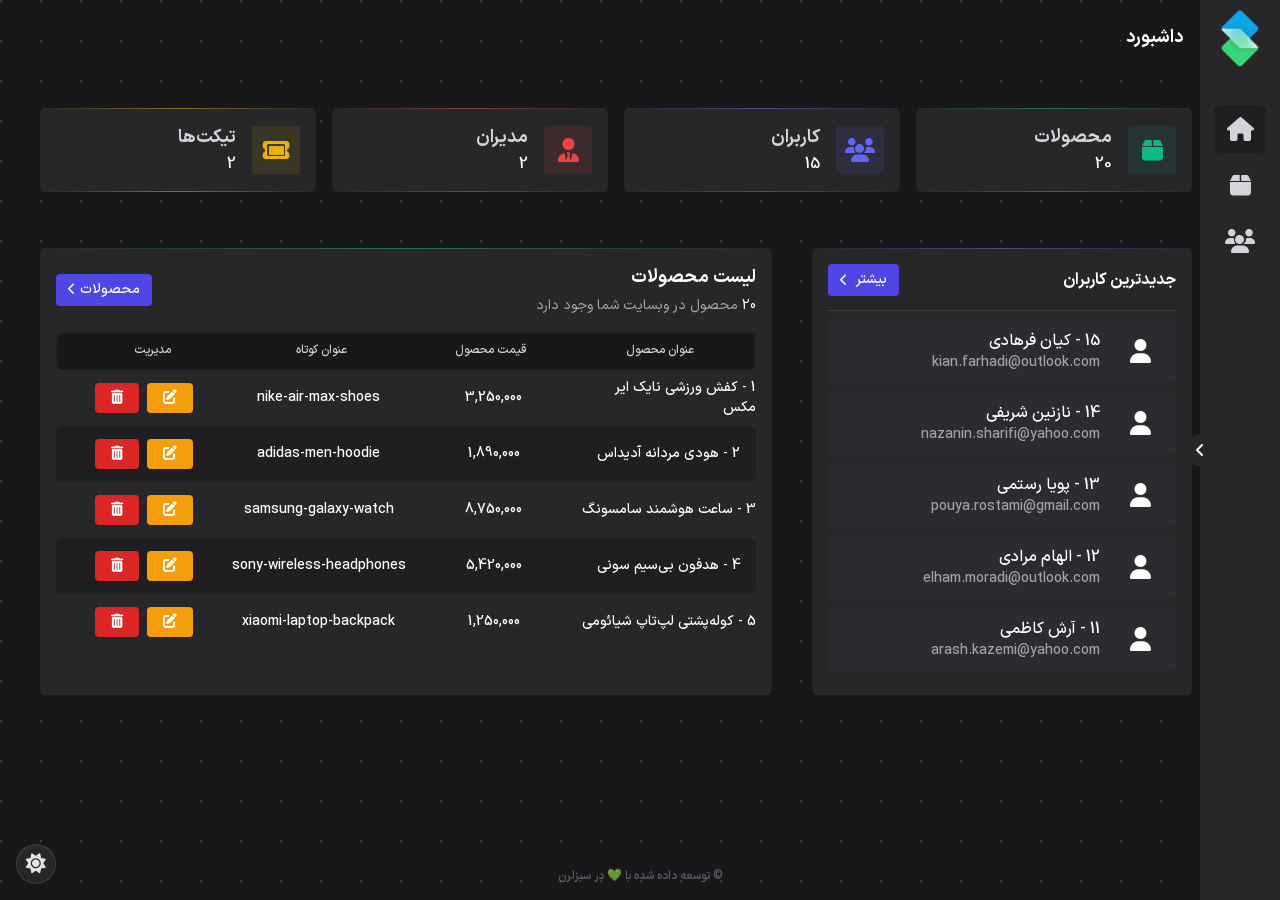
==== commit 06ff3021: "add toggle theme to html`s" ====
--- a/index.html
+++ b/index.html
@@ -5,7 +5,7 @@
 -->
 
 <!doctype html>
-<html lang="fa-IR" dir="rtl">
+<html lang="fa-IR" dir="rtl" class="dark">
    <head>
       <meta charset="UTF-8" />
       <meta name="viewport" content="width=device-width, initial-scale=1.0" />
@@ -13,6 +13,9 @@
       <link rel="stylesheet" href="./public/css/styles.css" />
       <!-- Fontawesome CDNJS 6.6.0 -->
       <link rel="stylesheet" href="https://cdnjs.cloudflare.com/ajax/libs/font-awesome/6.6.0/css/all.min.css" />
+      <script>
+         document.documentElement.classList.toggle("dark", theme === "dark");
+      </script>
    </head>
    <body>
       <header></header>
@@ -158,8 +161,7 @@
 
       <footer></footer>
 
-      <div class="toast hidden">cls
-      </div>
+      <div class="toast hidden"></div>
 
       <div class="modal-screen hidden">
          <div class="modal"></div>
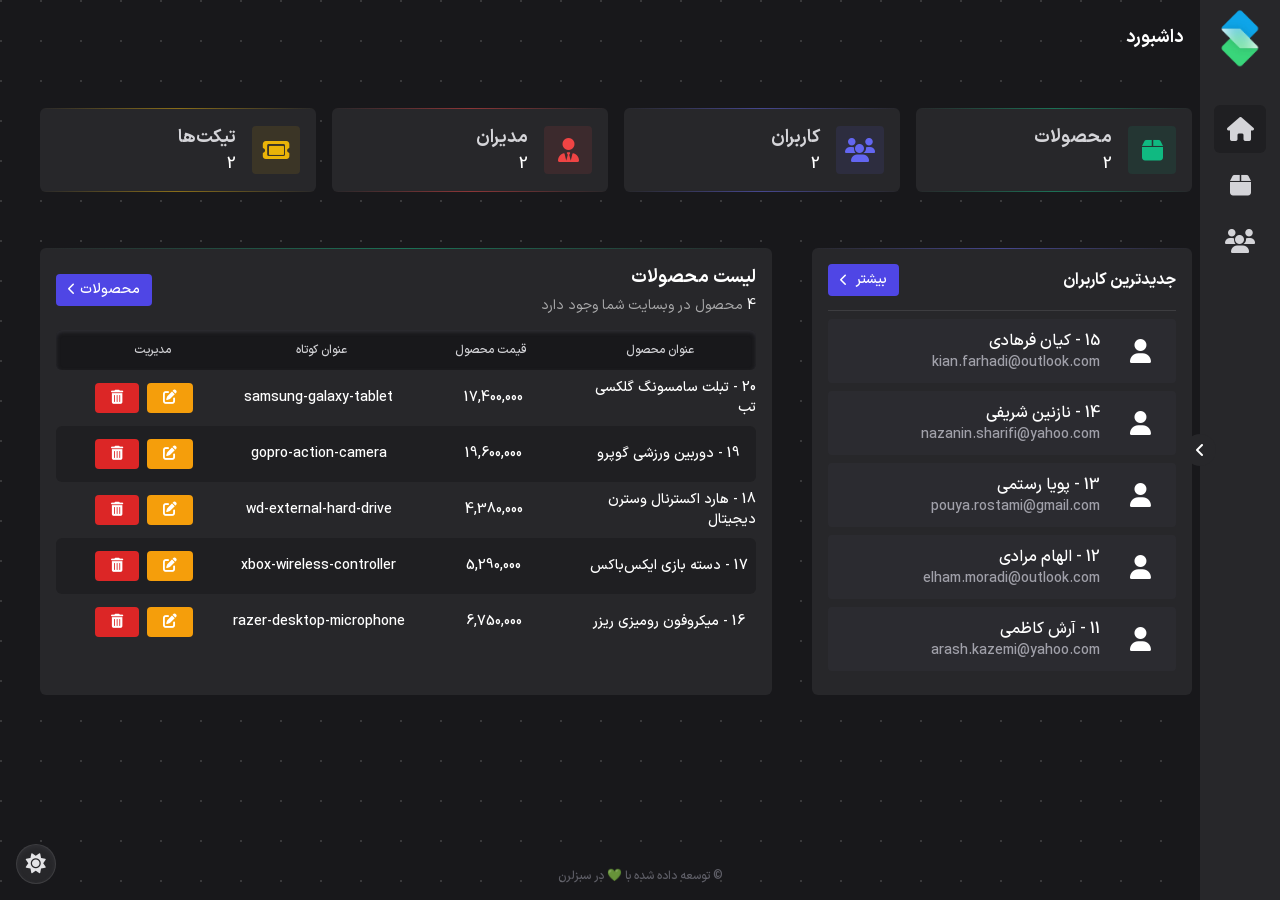
==== commit df213af9: "Refactor showProducts() for 5 last products" ====
--- a/index.html
+++ b/index.html
@@ -151,7 +151,7 @@
                      <p>مدیریت</p>
                   </div>
 
-                  <div class="table-body" id="first-products-container">
+                  <div class="table-body" id="last-products-container">
                      <!-- Data loaded from js -->
                   </div>
                </section>
